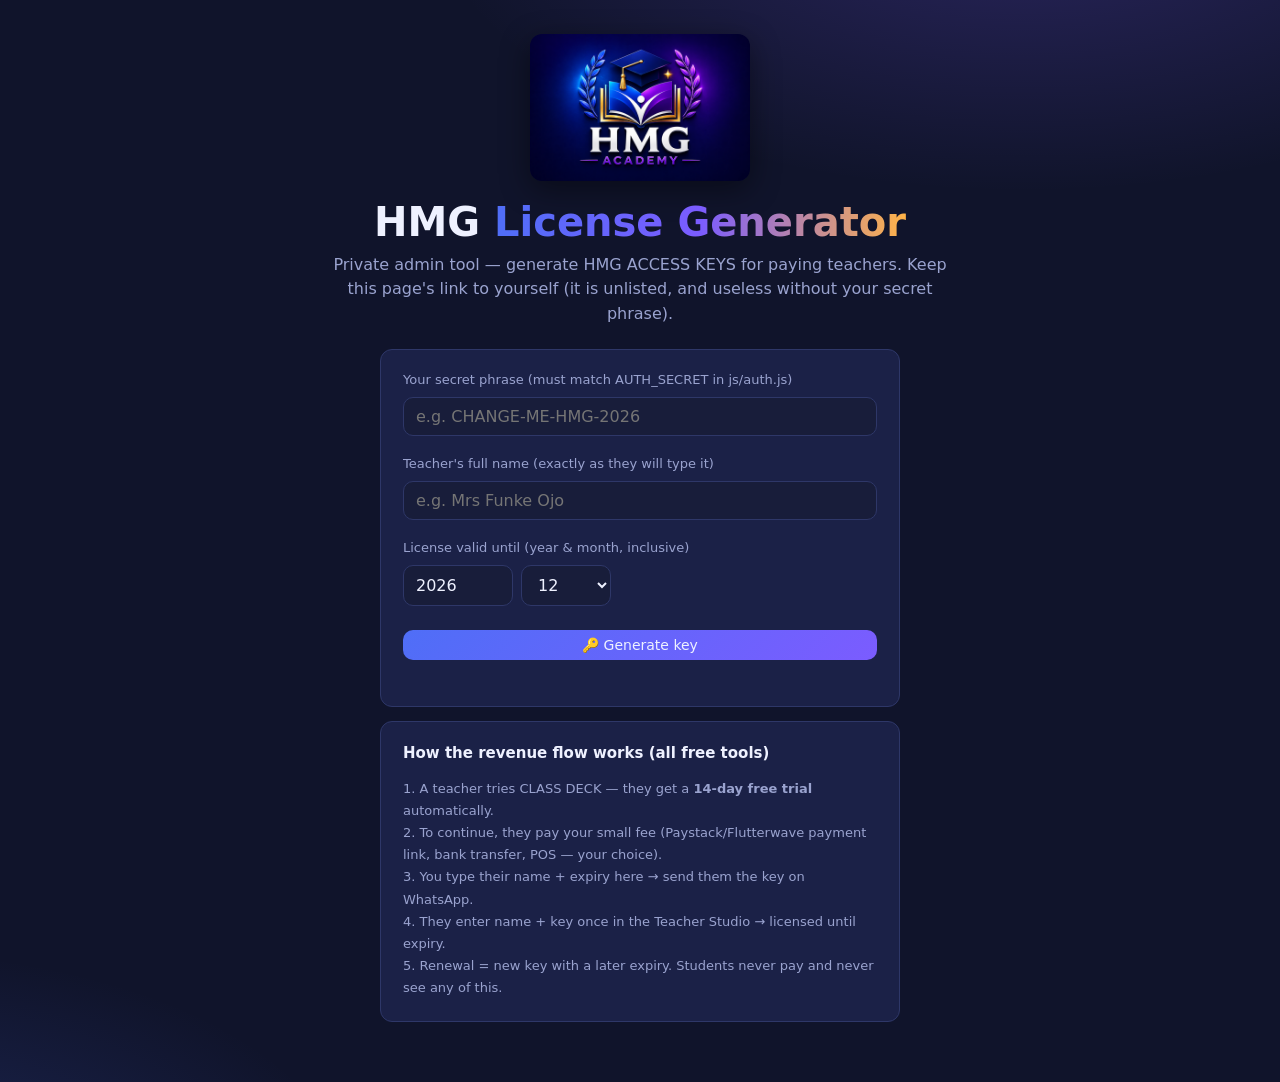
==== admin.html @ 6340e358 "Add files via upload" ====
<!DOCTYPE html>
<html lang="en">
<head>
<meta charset="UTF-8" />
<meta name="viewport" content="width=device-width, initial-scale=1" />
<title>HMG Admin — License Key Generator</title>
<link rel="icon" href="assets/icon-96.png" />
<link rel="stylesheet" href="css/style.css" />
<meta name="robots" content="noindex,nofollow" />
</head>
<body>
<div class="landing">
  <img class="logo" src="assets/hmg-academy-logo.png" alt="" style="width:auto;max-width:220px;height:auto;border-radius:12px" />
  <h1>HMG <span>License Generator</span></h1>
  <p class="tag">Private admin tool — generate HMG ACCESS KEYS for paying teachers.
  Keep this page's link to yourself (it is unlisted, and useless without your secret phrase).</p>

  <div class="card" style="width:min(520px,94vw);margin-top:22px">
    <label style="font-size:13px;color:var(--text-dim)">Your secret phrase (must match AUTH_SECRET in js/auth.js)</label>
    <input class="input" id="gSecret" type="password" placeholder="e.g. CHANGE-ME-HMG-2026" />
    <label style="font-size:13px;color:var(--text-dim);margin-top:10px;display:block">Teacher's full name (exactly as they will type it)</label>
    <input class="input" id="gName" placeholder="e.g. Mrs Funke Ojo" />
    <label style="font-size:13px;color:var(--text-dim);margin-top:10px;display:block">License valid until (year & month, inclusive)</label>
    <div style="display:flex;gap:8px">
      <input class="input" id="gYear" type="number" value="2026" style="width:110px" />
      <select class="input" id="gMonth" style="width:90px">
        <option>01</option><option>02</option><option>03</option><option>04</option><option>05</option><option>06</option>
        <option>07</option><option>08</option><option>09</option><option>10</option><option>11</option><option selected>12</option>
      </select>
    </div>
    <button class="btn primary" id="gGo" style="margin-top:14px;width:100%">🔑 Generate key</button>
    <div id="gOut" style="margin-top:14px;font-size:15px;word-break:break-all"></div>
  </div>

  <div class="card" style="width:min(520px,94vw);margin-top:14px">
    <h3 style="font-size:15px">How the revenue flow works (all free tools)</h3>
    <p style="font-size:13px;color:var(--text-dim);line-height:1.7;margin-top:6px">
      1. A teacher tries CLASS DECK — they get a <b>14-day free trial</b> automatically.<br/>
      2. To continue, they pay your small fee (Paystack/Flutterwave payment link, bank transfer, POS — your choice).<br/>
      3. You type their name + expiry here → send them the key on WhatsApp.<br/>
      4. They enter name + key once in the Teacher Studio → licensed until expiry.<br/>
      5. Renewal = new key with a later expiry. Students never pay and never see any of this.
    </p>
  </div>
</div>
<script src="js/common.js"></script>
<script>
async function sha256Hex(str){const b=await crypto.subtle.digest("SHA-256",new TextEncoder().encode(str));return Array.from(new Uint8Array(b)).map(x=>x.toString(16).padStart(2,"0")).join("");}
document.getElementById("gGo").addEventListener("click", async () => {
  const sec = document.getElementById("gSecret").value;
  const name = document.getElementById("gName").value.trim();
  const exp = document.getElementById("gYear").value + document.getElementById("gMonth").value;
  if (!sec || !name) { document.getElementById("gOut").textContent = "Fill the secret and the name."; return; }
  const sig = (await sha256Hex(sec + "|" + name.toLowerCase() + "|" + exp)).slice(0,10).toUpperCase();
  const key = "HMG-" + exp + "-" + sig;
  document.getElementById("gOut").innerHTML =
    '<b style="color:var(--accent)">' + key + '</b><br/>' +
    '<span style="font-size:12.5px;color:var(--text-dim)">Send to: ' + name +
    ' — valid until end of ' + exp.slice(0,4) + '-' + exp.slice(4) + '. ' +
    'They activate with this exact name.</span>';
});
</script>
</body>
</html>
---- css/style.css ----
/* ==========================================================================
   HMG ClassDeck — shared stylesheet
   Lightweight, no external fonts/CDNs. Works offline inside the PWA.
   ========================================================================== */

:root {
  --bg:        #10142b;
  --bg-2:      #181d3a;
  --bg-3:      #222952;
  --panel:     #1b2147;
  --line:      #2e3768;
  --text:      #eef1ff;
  --text-dim:  #9aa3cf;
  --brand:     #4f6ef7;
  --brand-2:   #7b5cff;
  --accent:    #ffb347;
  --ok:        #2ecc71;
  --warn:      #f1c40f;
  --danger:    #ff5d5d;
  --radius:    12px;
  --shadow:    0 8px 30px rgba(0,0,0,.45);
  --toolbar-h: 52px;
}

* { box-sizing: border-box; margin: 0; padding: 0; -webkit-tap-highlight-color: transparent; }

html, body {
  height: 100%;
  background: var(--bg);
  color: var(--text);
  font-family: system-ui, -apple-system, "Segoe UI", Roboto, Ubuntu, sans-serif;
  overscroll-behavior: none;
}

button, input, select, textarea { font: inherit; color: inherit; }

/* ---------- generic UI atoms ---------- */
.btn {
  display: inline-flex; align-items: center; justify-content: center; gap: 6px;
  background: var(--bg-3); border: 1px solid var(--line); color: var(--text);
  border-radius: 10px; padding: 8px 14px; cursor: pointer; user-select: none;
  font-size: 14px; line-height: 1; transition: background .15s, transform .05s;
  white-space: nowrap;
}
.btn:hover { background: #2b3463; }
.btn:active { transform: scale(.97); }
.btn.primary { background: linear-gradient(135deg, var(--brand), var(--brand-2)); border: none; }
.btn.danger  { background: var(--danger); border: none; color: #fff; }
.btn.ok      { background: var(--ok); border: none; color: #06270f; }
.btn.ghost   { background: transparent; }
.btn.small   { padding: 5px 9px; font-size: 12.5px; border-radius: 8px; }
.btn.icon    { padding: 8px 10px; font-size: 17px; }
.btn.active  { outline: 2px solid var(--accent); }
.btn[disabled] { opacity: .45; pointer-events: none; }

.input, select.input, textarea.input {
  background: var(--bg-2); border: 1px solid var(--line); border-radius: 10px;
  padding: 9px 12px; color: var(--text); width: 100%; outline: none;
}
.input:focus { border-color: var(--brand); }

.badge { font-size: 11px; padding: 3px 8px; border-radius: 999px; background: var(--bg-3); color: var(--text-dim); }
.badge.live { background: var(--danger); color: #fff; animation: pulse 1.4s infinite; }
@keyframes pulse { 0%,100% { opacity: 1 } 50% { opacity: .55 } }

.dot { width: 9px; height: 9px; border-radius: 50%; display: inline-block; }
.dot.on  { background: var(--ok); }
.dot.off { background: var(--text-dim); }

hr.sep { border: none; border-top: 1px solid var(--line); margin: 10px 0; }

/* ---------- toast ---------- */
#toastHost { position: fixed; bottom: 18px; left: 50%; transform: translateX(-50%); z-index: 9999;
  display: flex; flex-direction: column; gap: 8px; align-items: center; pointer-events: none; }
.toast {
  background: var(--bg-3); border: 1px solid var(--line); border-radius: 10px;
  padding: 10px 16px; box-shadow: var(--shadow); font-size: 14px; max-width: 86vw;
  animation: toastIn .25s ease;
}
.toast.ok { border-color: var(--ok); } .toast.err { border-color: var(--danger); }
@keyframes toastIn { from { opacity: 0; transform: translateY(12px) } to { opacity: 1 } }

/* ---------- modal ---------- */
.modal-back {
  position: fixed; inset: 0; background: rgba(5,8,22,.72); z-index: 800;
  display: none; align-items: center; justify-content: center; padding: 18px;
}
.modal-back.open { display: flex; }
.modal {
  background: var(--panel); border: 1px solid var(--line); border-radius: 16px;
  box-shadow: var(--shadow); width: min(560px, 96vw); max-height: 88vh; overflow: auto;
  padding: 20px;
}
.modal h3 { margin-bottom: 12px; font-size: 18px; }
.modal .row { display: flex; gap: 10px; margin: 10px 0; align-items: center; flex-wrap: wrap; }
.modal label { font-size: 13px; color: var(--text-dim); display: block; margin-bottom: 4px; }

/* ==========================================================================
   LANDING PAGE (index.html)
   ========================================================================== */
.landing {
  min-height: 100%; display: flex; flex-direction: column; align-items: center;
  padding: 34px 20px 60px;
  background:
    radial-gradient(1000px 500px at 80% -10%, rgba(123,92,255,.25), transparent 60%),
    radial-gradient(800px 400px at -10% 110%, rgba(79,110,247,.2), transparent 60%),
    var(--bg);
}
.landing .logo { width: 84px; height: 84px; border-radius: 22px; box-shadow: var(--shadow); }
.landing h1 { margin-top: 18px; font-size: clamp(26px, 4.5vw, 40px); text-align: center; }
.landing h1 span { background: linear-gradient(90deg, var(--brand), var(--brand-2), var(--accent));
  -webkit-background-clip: text; background-clip: text; color: transparent; }
.landing .tag { color: var(--text-dim); margin-top: 8px; text-align: center; max-width: 640px; line-height: 1.55; }
.cards { display: grid; grid-template-columns: repeat(auto-fit, minmax(240px, 1fr)); gap: 16px;
  margin-top: 34px; width: min(980px, 100%); }
.card {
  background: var(--panel); border: 1px solid var(--line); border-radius: var(--radius);
  padding: 22px; display: flex; flex-direction: column; gap: 10px; transition: transform .15s, border-color .15s;
}
.card:hover { transform: translateY(-3px); border-color: var(--brand); }
.card .em { font-size: 30px; }
.card h3 { font-size: 17px; }
.card p { color: var(--text-dim); font-size: 13.5px; line-height: 1.5; flex: 1; }
.feat-list { margin-top: 40px; width: min(980px, 100%); }
.feat-list h2 { font-size: 20px; margin-bottom: 14px; }
.feat-grid { display: grid; grid-template-columns: repeat(auto-fit, minmax(220px, 1fr)); gap: 10px; }
.feat { background: var(--bg-2); border: 1px solid var(--line); border-radius: 10px; padding: 12px 14px; font-size: 13px; color: var(--text-dim); }
.feat b { color: var(--text); display: block; margin-bottom: 3px; font-size: 13.5px; }
.landing footer { margin-top: 44px; color: var(--text-dim); font-size: 12.5px; text-align: center; line-height: 1.7; }
.landing footer a { color: var(--brand); text-decoration: none; }

/* ==========================================================================
   TEACHER STUDIO (teach.html)
   ========================================================================== */
.studio { display: flex; flex-direction: column; height: 100dvh; overflow: hidden; }

.topbar {
  height: var(--toolbar-h); flex: 0 0 auto; display: flex; align-items: center; gap: 8px;
  padding: 0 10px; background: var(--bg-2); border-bottom: 1px solid var(--line);
  overflow-x: auto; scrollbar-width: thin;
}
.topbar .brand { display: flex; align-items: center; gap: 8px; font-weight: 700; font-size: 15px; flex: 0 0 auto; }
.topbar .brand img { width: 28px; height: 28px; border-radius: 8px; }
.topbar .spacer { flex: 1 1 auto; min-width: 6px; }
.roominfo { display: flex; align-items: center; gap: 6px; background: var(--bg-3); border: 1px solid var(--line);
  border-radius: 10px; padding: 5px 10px; font-size: 13px; flex: 0 0 auto; }
.roominfo code { color: var(--accent); font-weight: 700; letter-spacing: .5px; }

/* split workspace */
.workspace { flex: 1 1 auto; display: flex; min-height: 0; position: relative; }
.pane { min-width: 0; min-height: 0; display: flex; flex-direction: column; background: var(--bg); position: relative; }
#paneLeft  { flex: 1 1 50%; }
#paneRight { flex: 1 1 50%; border-left: 1px solid var(--line); }
.divider {
  flex: 0 0 14px; cursor: col-resize; display: flex; align-items: center; justify-content: center;
  background: var(--bg-2); touch-action: none; border-left: 1px solid var(--line); border-right: 1px solid var(--line);
}
.divider::after { content: ""; width: 4px; height: 46px; border-radius: 4px; background: var(--line); }
.workspace.right-hidden #paneRight, .workspace.right-hidden .divider { display: none; }
.workspace.left-hidden  #paneLeft,  .workspace.left-hidden  .divider { display: none; }

.pane-head {
  height: 40px; flex: 0 0 auto; display: flex; align-items: center; gap: 6px; padding: 0 8px;
  background: var(--bg-2); border-bottom: 1px solid var(--line); overflow-x: auto; scrollbar-width: none;
}
.pane-head .tab { padding: 6px 11px; border-radius: 8px; font-size: 13px; cursor: pointer; color: var(--text-dim); border: 1px solid transparent; white-space: nowrap; }
.pane-head .tab.active { background: var(--bg-3); color: var(--text); border-color: var(--line); }
.pane-body { flex: 1 1 auto; min-height: 0; position: relative; overflow: hidden; }
.pane-body > section { position: absolute; inset: 0; display: none; flex-direction: column; }
.pane-body > section.active { display: flex; }

/* whiteboard */
.wb-toolbar {
  flex: 0 0 auto; display: flex; align-items: center; gap: 5px; padding: 6px 8px;
  background: var(--bg-2); border-bottom: 1px solid var(--line); flex-wrap: nowrap; overflow-x: auto; scrollbar-width: thin;
}
.wb-toolbar .tool { width: 36px; height: 36px; border-radius: 9px; border: 1px solid var(--line); background: var(--bg-3);
  display: inline-flex; align-items: center; justify-content: center; cursor: pointer; font-size: 17px; flex: 0 0 auto; }
.wb-toolbar .tool.active { outline: 2px solid var(--accent); background: #2b3463; }
.wb-colors { display: flex; gap: 4px; flex: 0 0 auto; }
.wb-color { width: 24px; height: 24px; border-radius: 50%; border: 2px solid transparent; cursor: pointer; }
.wb-color.active { border-color: #fff; transform: scale(1.12); }
.wb-stage { flex: 1; position: relative; background: #ffffff; touch-action: none; overflow: hidden; }
.wb-stage canvas { position: absolute; inset: 0; width: 100%; height: 100%; touch-action: none; }
.wb-pagebar { position: absolute; bottom: 10px; left: 50%; transform: translateX(-50%);
  display: flex; gap: 6px; background: rgba(16,20,43,.85); border: 1px solid var(--line);
  border-radius: 999px; padding: 5px 10px; align-items: center; font-size: 13px; color: var(--text); backdrop-filter: blur(4px); }
.wb-pagebar button { background: none; border: none; color: var(--text); font-size: 16px; cursor: pointer; padding: 2px 7px; }

/* pdf pane */
.pdf-bar { flex: 0 0 auto; display: flex; gap: 6px; align-items: center; padding: 6px 8px; background: var(--bg-2);
  border-bottom: 1px solid var(--line); overflow-x: auto; scrollbar-width: thin; }
.pdf-scroll { flex: 1; overflow: auto; display: flex; align-items: flex-start; justify-content: center; background: #383d52; }
#pdfCanvas { background: #fff; box-shadow: var(--shadow); margin: 14px; max-width: none; }
.drop-hint { position: absolute; inset: 0; display: flex; flex-direction: column; gap: 10px; align-items: center;
  justify-content: center; color: var(--text-dim); text-align: center; padding: 24px; pointer-events: none; }
.drop-hint .em { font-size: 44px; }

/* web pane */
.web-bar { display: flex; gap: 6px; padding: 6px 8px; background: var(--bg-2); border-bottom: 1px solid var(--line); align-items: center; }
.web-bar input { flex: 1; min-width: 80px; }
#webFrame { flex: 1; border: none; background: #fff; width: 100%; }
.web-note { font-size: 11.5px; color: var(--text-dim); padding: 4px 10px; background: var(--bg-2); border-top: 1px solid var(--line); }
.quick-links { display: flex; gap: 6px; flex-wrap: wrap; padding: 6px 8px; background: var(--bg-2); border-bottom: 1px solid var(--line); }

/* notes pane */
#notesArea { flex: 1; resize: none; border: none; outline: none; background: #fffbe8; color: #222;
  padding: 18px; font-size: 16px; line-height: 1.6; font-family: "Segoe UI", system-ui, sans-serif; }

/* image pane */
.img-scroll { flex: 1; overflow: auto; display: flex; align-items: center; justify-content: center; background: #383d52; }
#imgView { max-width: 96%; max-height: 96%; box-shadow: var(--shadow); }

/* drawers */
.drawer {
  position: fixed; top: var(--toolbar-h); right: 0; bottom: 0; width: min(360px, 92vw); z-index: 600;
  background: var(--panel); border-left: 1px solid var(--line); box-shadow: var(--shadow);
  transform: translateX(105%); transition: transform .22s ease; display: flex; flex-direction: column;
}
.drawer.open { transform: translateX(0); }
.drawer-head { display: flex; align-items: center; justify-content: space-between; padding: 12px 14px; border-bottom: 1px solid var(--line); font-weight: 600; }
.drawer-body { flex: 1; overflow-y: auto; padding: 12px 14px; display: flex; flex-direction: column; gap: 10px; }
.drawer-foot { padding: 10px 14px; border-top: 1px solid var(--line); }

/* chat */
.chat-msg { background: var(--bg-2); border: 1px solid var(--line); border-radius: 10px; padding: 8px 10px; font-size: 13.5px; }
.chat-msg .who { font-size: 11.5px; color: var(--accent); font-weight: 700; }
.chat-msg.me { border-color: var(--brand); }
.chat-input-row { display: flex; gap: 8px; }

/* roster / student monitor */
.stu-row { display: flex; align-items: center; gap: 8px; background: var(--bg-2); border: 1px solid var(--line);
  border-radius: 10px; padding: 8px 10px; font-size: 13.5px; }
.stu-row .name { flex: 1; overflow: hidden; text-overflow: ellipsis; white-space: nowrap; }
.stu-row .hand { font-size: 16px; }
.cam-grid { display: grid; grid-template-columns: 1fr 1fr; gap: 8px; }
.cam-tile { position: relative; background: #000; border-radius: 10px; overflow: hidden; aspect-ratio: 4/3; border: 1px solid var(--line); }
.cam-tile video { width: 100%; height: 100%; object-fit: cover; }
.cam-tile .label { position: absolute; left: 6px; bottom: 5px; font-size: 11px; background: rgba(0,0,0,.65); padding: 2px 7px; border-radius: 6px; }
.cam-tile.focus { grid-column: 1 / -1; aspect-ratio: 16/9; }

/* teacher self-view */
.selfview { position: fixed; right: 14px; bottom: 14px; width: 150px; aspect-ratio: 4/3; border-radius: 12px;
  overflow: hidden; border: 2px solid var(--brand); box-shadow: var(--shadow); z-index: 500; background: #000; display: none; }
.selfview video { width: 100%; height: 100%; object-fit: cover; transform: scaleX(-1); }
.selfview.show { display: block; }

/* poll results */
.poll-opt { display: flex; align-items: center; gap: 8px; margin: 6px 0; }
.poll-bar { flex: 1; height: 22px; background: var(--bg-2); border-radius: 6px; overflow: hidden; border: 1px solid var(--line); position: relative; }
.poll-bar > i { display: block; height: 100%; background: linear-gradient(90deg, var(--brand), var(--brand-2)); transition: width .3s; }
.poll-bar > b { position: absolute; inset: 0; display: flex; align-items: center; padding: 0 8px; font-size: 12px; font-weight: 600; }

/* timer chip */
#timerChip { display: none; align-items: center; gap: 6px; }
#timerChip.show { display: inline-flex; }

/* ==========================================================================
   STUDENT VIEW (join.html)
   ========================================================================== */
.stage-wrap { position: fixed; inset: 0; background: #000; display: flex; align-items: center; justify-content: center; }
#stageVideo { width: 100%; height: 100%; object-fit: contain; background: #000; }
.teacher-pip { position: fixed; right: 16px; top: 16px; width: clamp(120px, 22vw, 240px); aspect-ratio: 4/3;
  border-radius: 12px; overflow: hidden; border: 2px solid var(--accent); box-shadow: var(--shadow);
  background: #000; z-index: 40; display: none; touch-action: none; cursor: grab; }
.teacher-pip.show { display: block; }
.teacher-pip video { width: 100%; height: 100%; object-fit: cover; }

.stu-controls {
  position: fixed; bottom: 14px; left: 50%; transform: translateX(-50%); z-index: 50;
  display: flex; gap: 8px; background: rgba(16,20,43,.88); border: 1px solid var(--line);
  border-radius: 999px; padding: 8px 12px; backdrop-filter: blur(6px);
  transition: opacity .3s, transform .3s;
}
.stu-controls.hidden { opacity: 0; transform: translateX(-50%) translateY(70px); pointer-events: none; }
.stage-status { position: fixed; top: 14px; left: 14px; z-index: 40; display: flex; gap: 8px; align-items: center; }

.join-gate { position: fixed; inset: 0; z-index: 100; display: flex; align-items: center; justify-content: center;
  background:
    radial-gradient(900px 500px at 85% -5%, rgba(123,92,255,.3), transparent 60%),
    radial-gradient(700px 420px at 0% 105%, rgba(79,110,247,.22), transparent 60%), var(--bg); padding: 18px; }
.join-card { width: min(420px, 96vw); background: var(--panel); border: 1px solid var(--line); border-radius: 18px;
  padding: 26px; box-shadow: var(--shadow); display: flex; flex-direction: column; gap: 12px; }
.join-card img { width: 60px; height: 60px; border-radius: 16px; align-self: center; }
.join-card h2 { text-align: center; font-size: 20px; }
.join-card .sub { text-align: center; color: var(--text-dim); font-size: 13px; }

/* misc */
.hide { display: none !important; }
::-webkit-scrollbar { width: 9px; height: 9px; }
::-webkit-scrollbar-thumb { background: var(--bg-3); border-radius: 8px; }

@media (max-width: 760px) {
  .topbar { gap: 6px; }
  .roominfo { font-size: 12px; }
  .drawer { width: 100vw; }
  .selfview { width: 110px; }
}

/* ==========================================================================
   v2 — FOCUS MODE (hide every bar: perfect while sharing on Google Meet)
   ========================================================================== */
.studio.focus .topbar,
.studio.focus .pane-head,
.studio.focus .wb-toolbar,
.studio.focus .pdf-bar,
.studio.focus .web-bar,
.studio.focus .quick-links,
.studio.focus .web-note { display: none !important; }
.studio.focus .drawer { top: 0; }

.focus-handle {
  position: fixed; top: 8px; left: 8px; z-index: 950;
  width: 40px; height: 40px; border-radius: 50%;
  background: rgba(16,20,43,.55); color: #fff; border: 1px solid var(--line);
  font-size: 17px; cursor: pointer; opacity: .4; transition: opacity .2s;
  display: flex; align-items: center; justify-content: center;
}
.focus-handle:hover, .focus-handle:active { opacity: 1; }

/* mini floating tool capsule shown only in focus mode */
.focus-tools {
  position: fixed; top: 8px; left: 56px; z-index: 949;
  display: none; gap: 4px; align-items: center;
  background: rgba(16,20,43,.6); border: 1px solid var(--line);
  border-radius: 999px; padding: 4px 8px; backdrop-filter: blur(4px);
  opacity: .55; transition: opacity .2s;
}
.focus-tools:hover, .focus-tools:active { opacity: 1; }
.studio.focus .focus-tools { display: flex; }
.focus-tools .tool { width: 32px; height: 32px; border-radius: 50%; border: 1px solid var(--line);
  background: var(--bg-3); display: inline-flex; align-items: center; justify-content: center;
  cursor: pointer; font-size: 14px; }
.focus-tools .tool.active { outline: 2px solid var(--accent); }

/* v2 — PDF annotation overlay */
.pdf-annot-stage.armed { display: block !important; }
.pdf-annot-stage canvas { position: absolute; inset: 0; width: 100%; height: 100%; touch-action: none; }
.pdf-annot.active { outline: 2px solid var(--accent); }

/* v2 — lesson manager rows */
.lesson-row { display: flex; align-items: center; gap: 8px; background: var(--bg-2);
  border: 1px solid var(--line); border-radius: 10px; padding: 8px 10px; font-size: 13.5px; }
.lesson-row .name { flex: 1; overflow: hidden; text-overflow: ellipsis; white-space: nowrap; }
.lesson-row .meta { font-size: 11px; color: var(--text-dim); }

/* v2 — Meet companion badge */
.badge.meet { background: #0b8043; color: #fff; }

/* v2 — compact ultra-small screens (phones in portrait) */
@media (max-width: 520px) {
  :root { --toolbar-h: 46px; }
  .btn.small { padding: 5px 7px; font-size: 12px; }
  .wb-toolbar .tool { width: 32px; height: 32px; font-size: 15px; }
  .wb-color { width: 20px; height: 20px; }
  .pane-head .tab { padding: 5px 8px; font-size: 12px; }
  .topbar .brand span { display: none; }
}

/* ==========================================================================
   v3 additions
   ========================================================================== */

/* floating calculator (v4: full scientific) */
.calc-box {
  position: fixed; right: 18px; top: 70px; z-index: 900; width: 308px; max-width: 94vw;
  background: var(--panel); border: 1px solid var(--line); border-radius: 14px;
  box-shadow: var(--shadow); padding: 10px; touch-action: none;
}
.calc-head { display: flex; justify-content: space-between; align-items: center;
  font-size: 13px; font-weight: 600; margin-bottom: 6px; cursor: grab; user-select: none; }
.calc-hist { min-height: 16px; max-height: 64px; overflow-y: auto; font-size: 11.5px;
  color: var(--text-dim); font-family: ui-monospace, monospace; margin-bottom: 5px;
  display: flex; flex-direction: column; gap: 2px; }
.calc-display { text-align: right; font-size: 19px; font-weight: 700; margin-bottom: 8px; font-family: ui-monospace, monospace; }
.calc-grid { display: grid; grid-template-columns: repeat(5, 1fr); gap: 5px; }
.calc-grid.sci { grid-template-columns: repeat(6, 1fr); gap: 4px; }
.calc-grid button { padding: 9px 0; border-radius: 8px; border: 1px solid var(--line);
  background: var(--bg-3); color: var(--text); font-size: 13px; cursor: pointer; }
.calc-grid.sci button { padding: 8px 0; font-size: 12.5px; }
.calc-grid button.op { background: #2b3463; }
.calc-grid button.mem { background: #1d2440; color: var(--text-dim); font-size: 11.5px; }
.calc-grid button.active { outline: 2px solid var(--accent); }
.calc-grid button.eq { background: linear-gradient(135deg, var(--brand), var(--brand-2)); border: none; }

/* leaderboard rows */
.lead-row { display: flex; align-items: center; gap: 8px; background: var(--bg-2);
  border: 1px solid var(--line); border-radius: 10px; padding: 7px 10px; font-size: 13.5px; }
.lead-row .rank { width: 26px; font-weight: 800; color: var(--accent); }
.lead-row .name { flex: 1; overflow: hidden; text-overflow: ellipsis; white-space: nowrap; }
.lead-row .pts { font-weight: 700; }
.lead-row.top1 { border-color: #ffd700; }
.lead-row.top2 { border-color: #c0c0c0; }
.lead-row.top3 { border-color: #cd7f32; }

/* quiz tally bars reuse .poll-bar */
.quiz-correct .poll-bar > i { background: linear-gradient(90deg, #19a85a, #2ecc71); }

/* v2 — landscape phones/tablets: tighter vertical chrome */
@media (max-height: 480px) {
  :root { --toolbar-h: 42px; }
  .pane-head { height: 34px; }
  .wb-pagebar { bottom: 5px; padding: 3px 8px; }
}
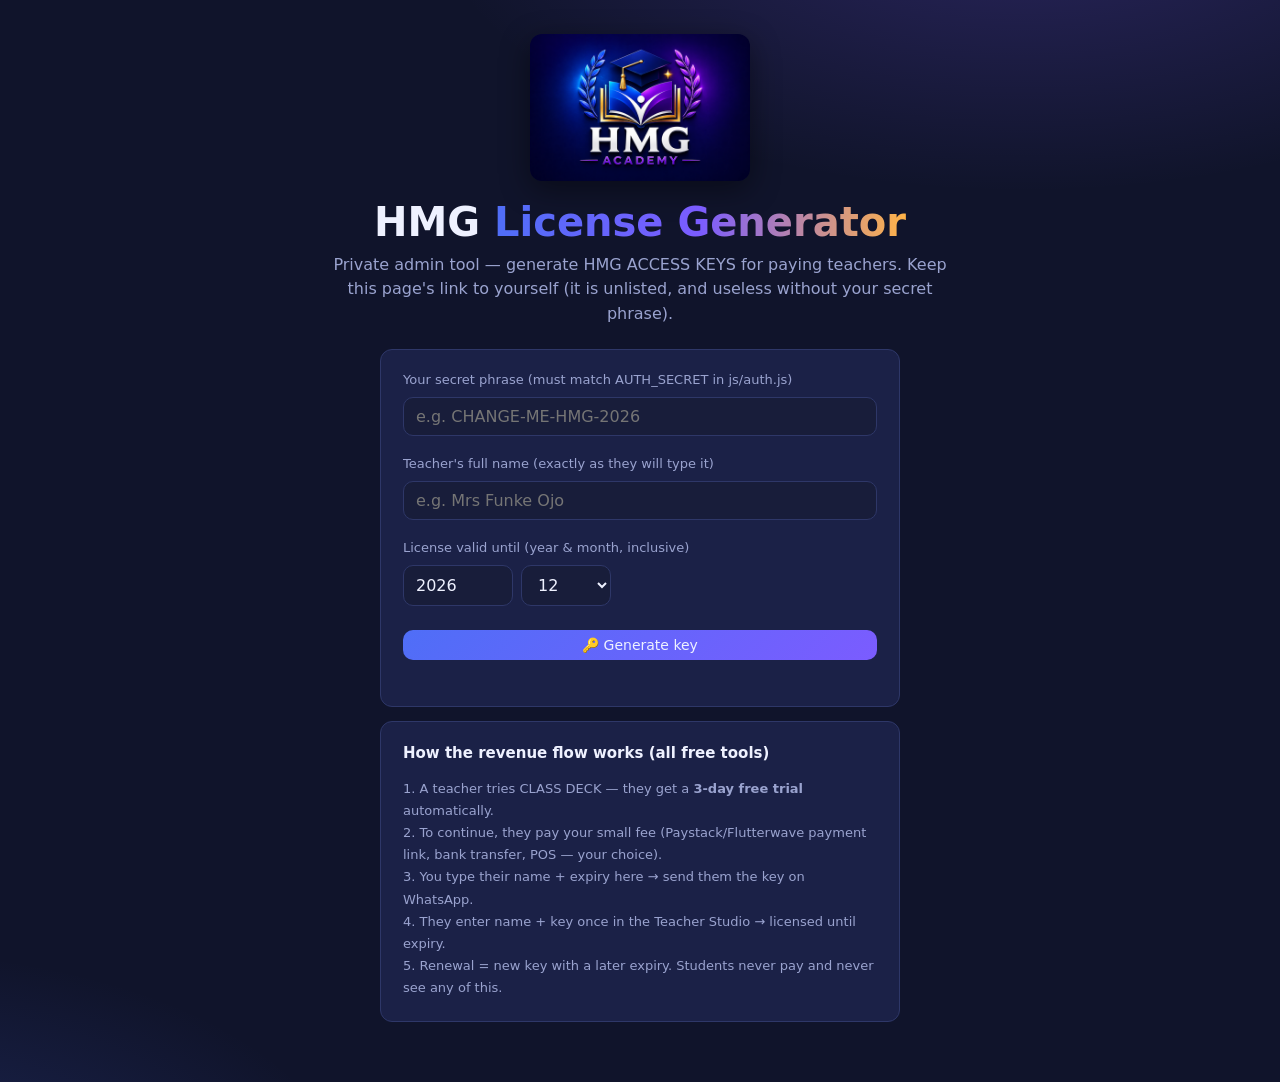
==== commit edb1951d: "Add files via upload" ====
--- a/admin.html
+++ b/admin.html
@@ -35,7 +35,7 @@
   <div class="card" style="width:min(520px,94vw);margin-top:14px">
     <h3 style="font-size:15px">How the revenue flow works (all free tools)</h3>
     <p style="font-size:13px;color:var(--text-dim);line-height:1.7;margin-top:6px">
-      1. A teacher tries CLASS DECK — they get a <b>14-day free trial</b> automatically.<br/>
+      1. A teacher tries CLASS DECK — they get a <b>3-day free trial</b> automatically.<br/>
       2. To continue, they pay your small fee (Paystack/Flutterwave payment link, bank transfer, POS — your choice).<br/>
       3. You type their name + expiry here → send them the key on WhatsApp.<br/>
       4. They enter name + key once in the Teacher Studio → licensed until expiry.<br/>
